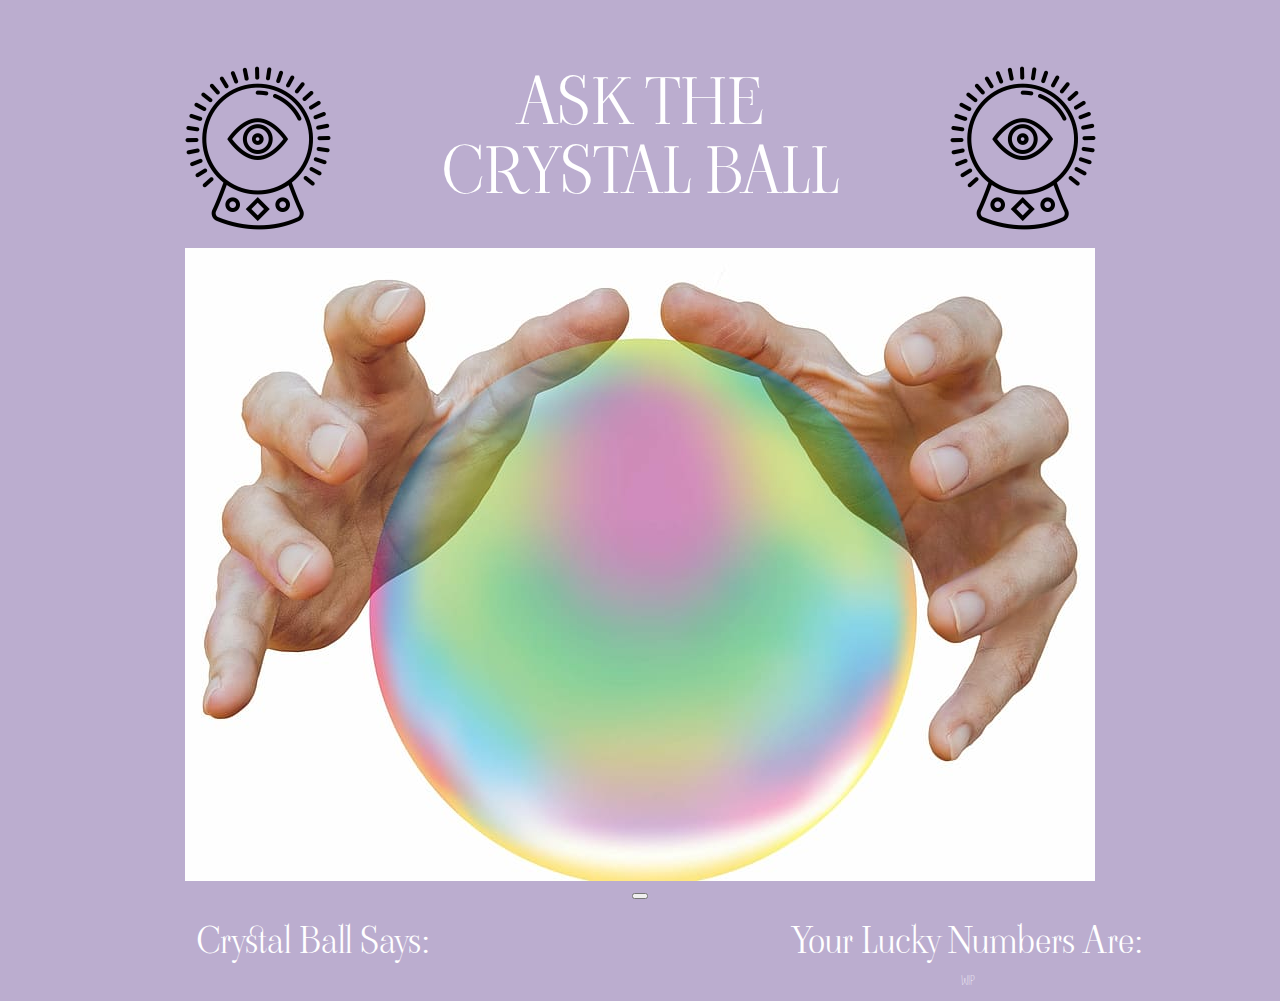
==== csci340lab2/index.html @ ba93d27d "Update index.html" ====
<!DOCTYPE html>
<html lang="en">
<head>
  <link rel="preconnect" href="https://fonts.googleapis.com">
<link rel="preconnect" href="https://fonts.gstatic.com" crossorigin>
<link href="https://fonts.googleapis.com/css2?family=Allison&family=Festive&family=Viaoda+Libre&family=Zen+Loop:ital@1&display=swap" rel="stylesheet">

  <title> Lab 2 </title>
   <link rel="stylesheet" href="https://maxcdn.bootstrapcdn.com/bootstrap/3.4.0/css/bootstrap.min.css">
  <style>
    body {
      font-family: 'Viaoda Libre', cursive;
      text-align: center;
      color: white;
    }
    p {
      font-family: 'Zen Loop', cursive;
    }

    h1 {
      text-align: center;
    }

    .startbutton {
        background-color: #8dd6e7;
        color: #8dd6e7;
        padding: 15px 32px;
        text-align: center;
        font-size: 16px;
    }

  </style>
  </head>

  <body style="background-color:#BBADCF;">
    <div class="container" style="background-color:#BBADCF;">
      <div class="jumbotron" style="background-color:#BBADCF;">
        <div class="col-sm-3">
          <img src="images/ball.jpg.png" alt="no image found">
        </div>
        <div class="col-sm-6">
          <h1 > ASK THE CRYSTAL BALL </h1>
        </div>
        <div class="col-sm-3">
          <img src="images/ball.jpg.png" alt="no image found">
        </div>
      </div>
    </div>


    <div class="row">
      <img class="crystal" src="images/hands.jpeg" alt="no image found">
    </div>

    <div class="row">
      <button onclick="getadvice()" BEGIN </button>
    </div>

    <div class="row">
      <div class="col-sm-6">
        <h1>Crystal Ball Says: </h1>
        <p class="givenAdvice"></p>
      </div>
      <div class="col-sm-6">
          <h1> Your Lucky Numbers Are: </h1>
          <p> WIP </p>
        </div>
    </div>


    <script src="https://ajax.googleapis.com/ajax/libs/jquery/3.4.1/jquery.min.js"></script>
    <script src="script.js"></script>
    </body>
</html>
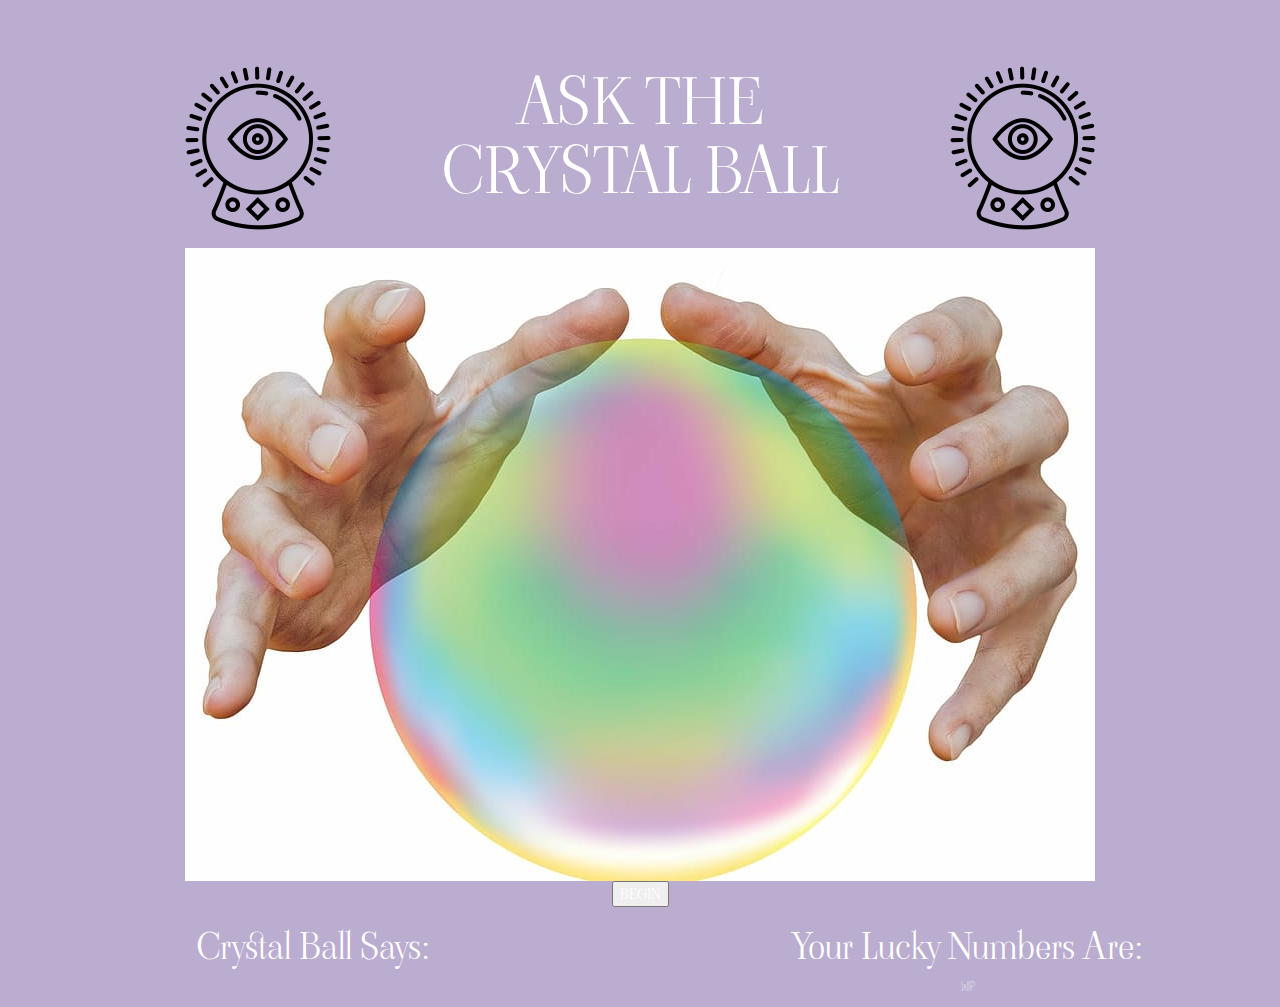
==== commit 8ffe056c: "Update index.html" ====
--- a/csci340lab2/index.html
+++ b/csci340lab2/index.html
@@ -21,7 +21,7 @@
       text-align: center;
     }
 
-    .startbutton {
+    .button {
         background-color: #8dd6e7;
         color: #8dd6e7;
         padding: 15px 32px;
@@ -53,7 +53,7 @@
     </div>
 
     <div class="row">
-      <button onclick="getadvice()" BEGIN </button>
+      <button id="startbutton">BEGIN </button>
     </div>
 
     <div class="row">
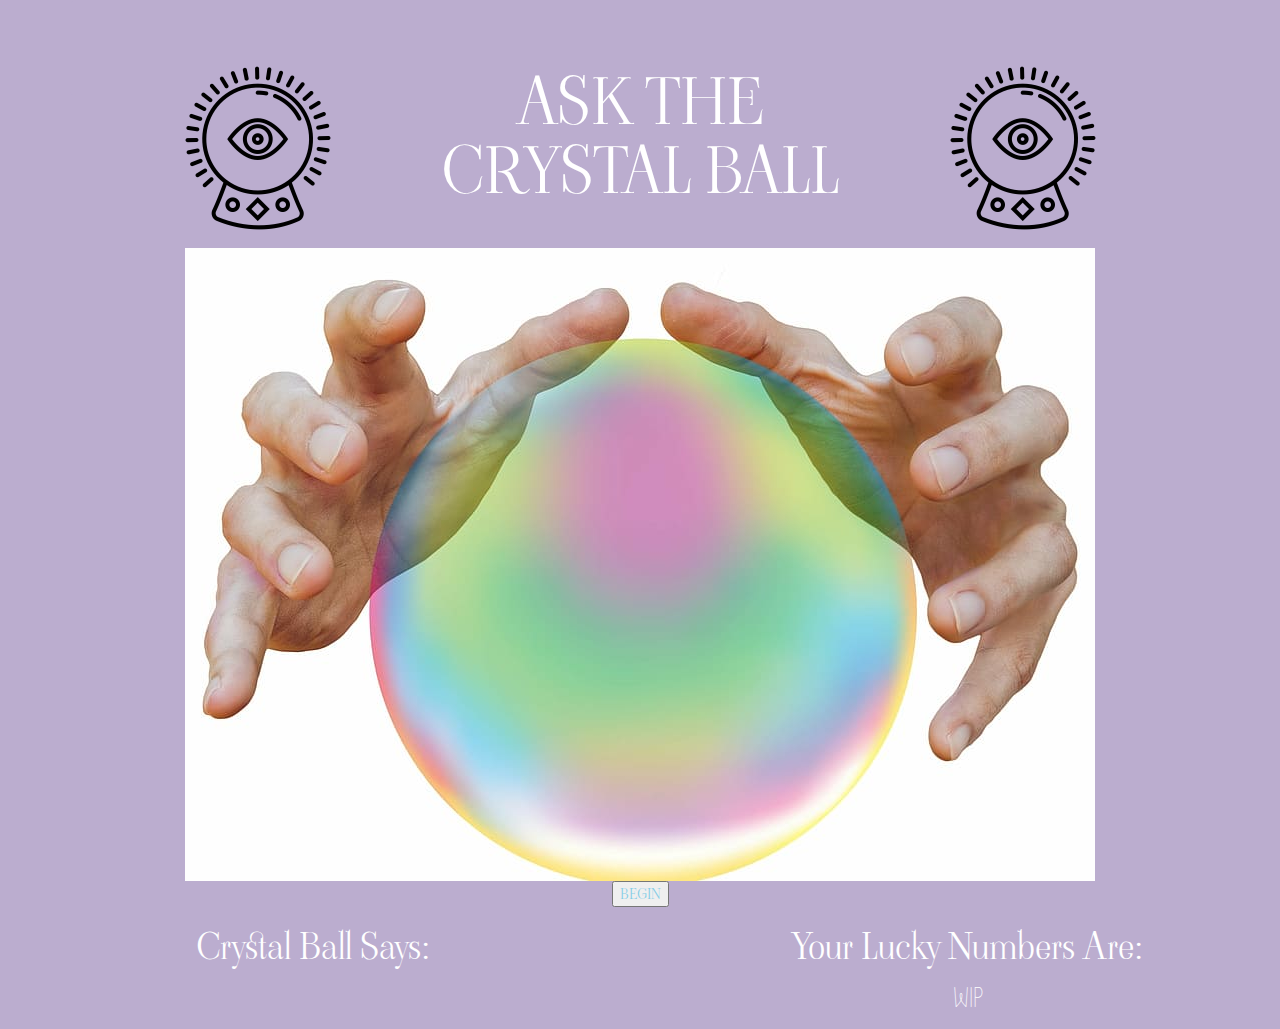
==== commit f315a11c: "Update index.html" ====
--- a/csci340lab2/index.html
+++ b/csci340lab2/index.html
@@ -15,18 +15,11 @@
     }
     p {
       font-family: 'Zen Loop', cursive;
+      font-size: 30px;
     }
 
     h1 {
       text-align: center;
-    }
-
-    .button {
-        background-color: #8dd6e7;
-        color: #8dd6e7;
-        padding: 15px 32px;
-        text-align: center;
-        font-size: 16px;
     }
 
   </style>
@@ -53,7 +46,7 @@
     </div>
 
     <div class="row">
-      <button id="startbutton">BEGIN </button>
+      <button id="startbutton" style="color: #84cde6">BEGIN </button>
     </div>
 
     <div class="row">
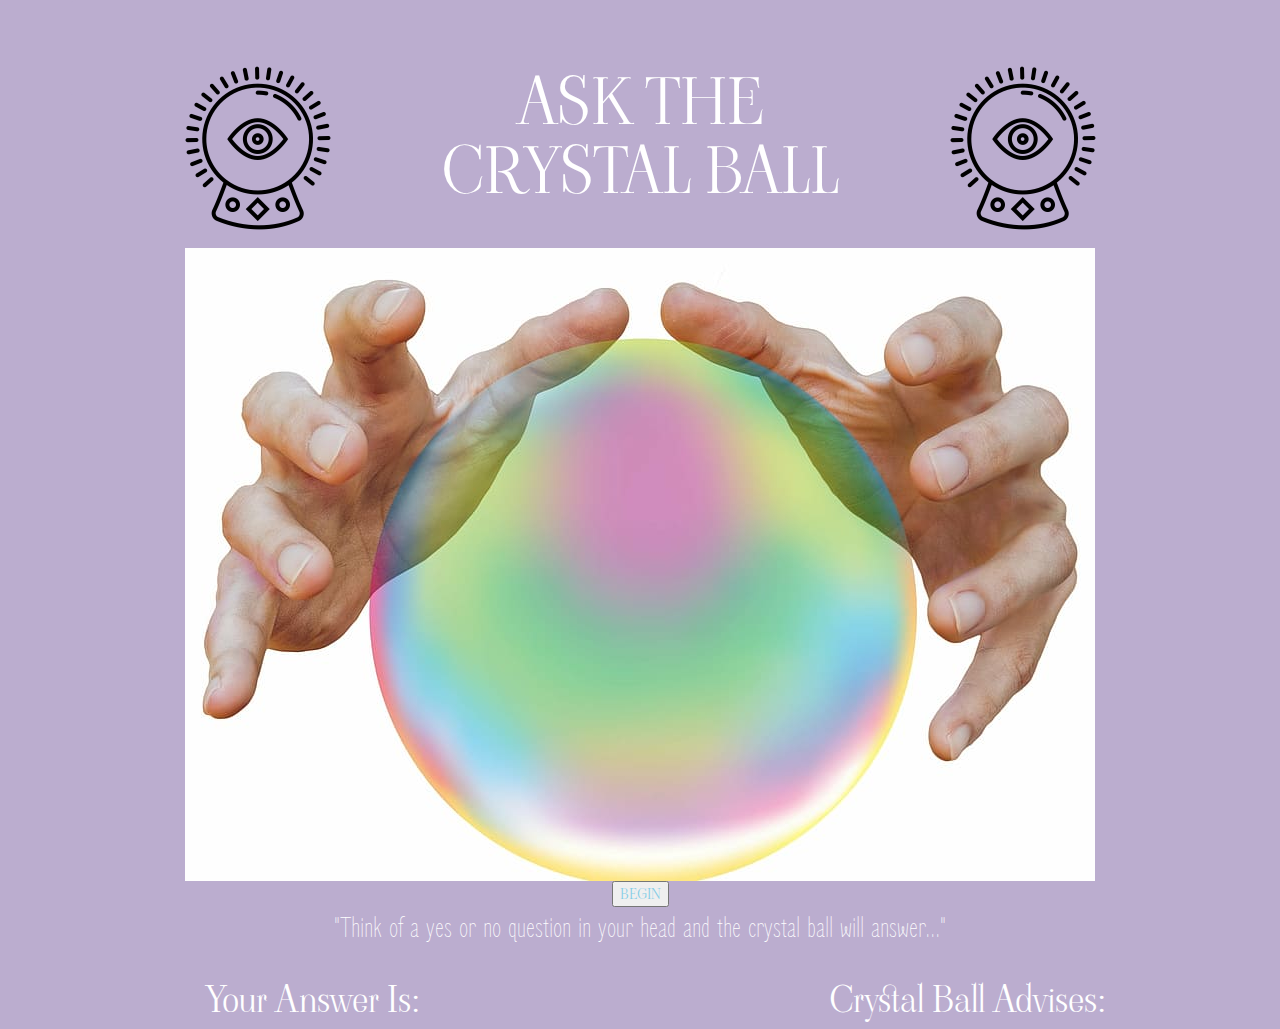
==== commit d584d593: "Update index.html" ====
--- a/csci340lab2/index.html
+++ b/csci340lab2/index.html
@@ -47,17 +47,19 @@
 
     <div class="row">
       <button id="startbutton" style="color: #84cde6">BEGIN </button>
+      <p>"Think of a yes or no question in your head and the crystal ball will answer..."
     </div>
 
     <div class="row">
       <div class="col-sm-6">
-        <h1>Crystal Ball Says: </h1>
+          <h1> Your Answer Is: </h1>
+          <p class="givenAnswer"> </p>
+        </div>
+      <div class="col-sm-6">
+        <h1>Crystal Ball Advises: </h1>
         <p class="givenAdvice"></p>
       </div>
-      <div class="col-sm-6">
-          <h1> Your Lucky Numbers Are: </h1>
-          <p> WIP </p>
-        </div>
+
     </div>
 
 
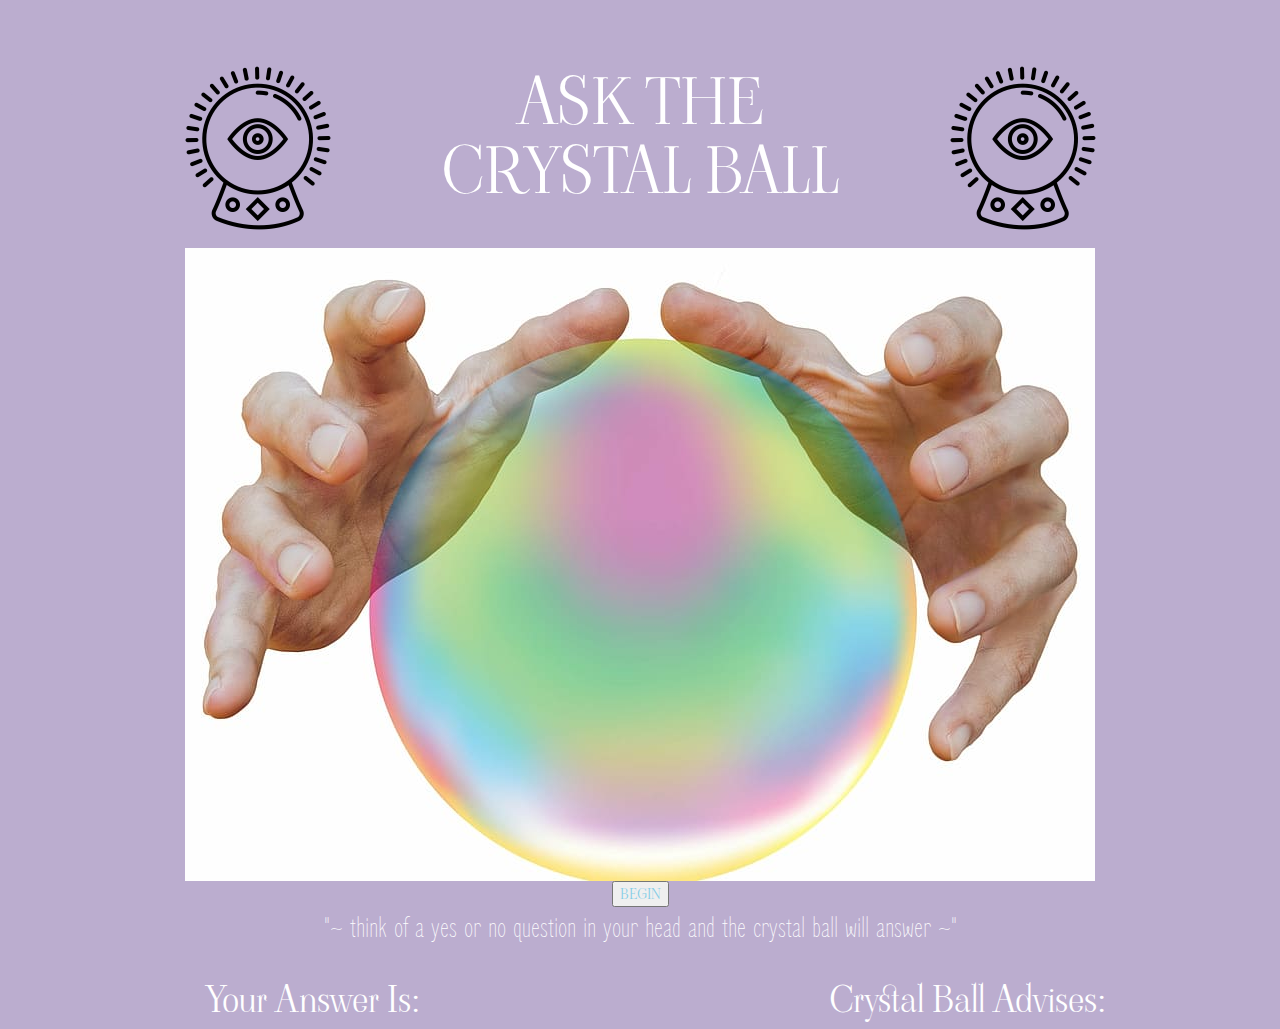
==== commit 91a18990: "Update index.html" ====
--- a/csci340lab2/index.html
+++ b/csci340lab2/index.html
@@ -47,7 +47,7 @@
 
     <div class="row">
       <button id="startbutton" style="color: #84cde6">BEGIN </button>
-      <p>"Think of a yes or no question in your head and the crystal ball will answer..."
+      <p>"~ think of a yes or no question in your head and the crystal ball will answer ~"
     </div>
 
     <div class="row">
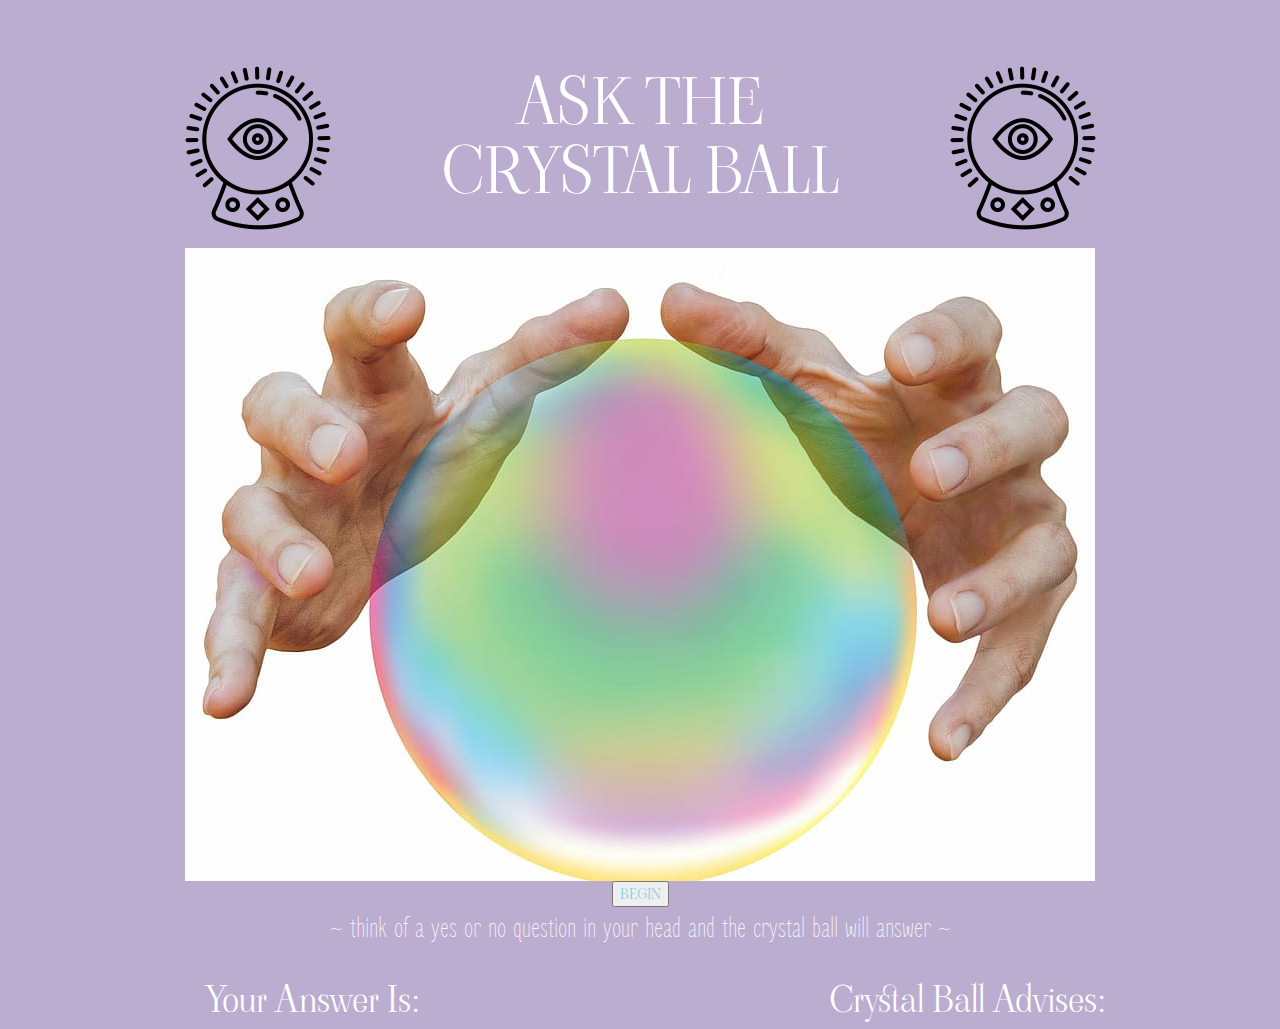
==== commit b17872dc: "Update index.html" ====
--- a/csci340lab2/index.html
+++ b/csci340lab2/index.html
@@ -47,7 +47,7 @@
 
     <div class="row">
       <button id="startbutton" style="color: #84cde6">BEGIN </button>
-      <p>"~ think of a yes or no question in your head and the crystal ball will answer ~"
+      <p>~ think of a yes or no question in your head and the crystal ball will answer ~</p>
     </div>
 
     <div class="row">
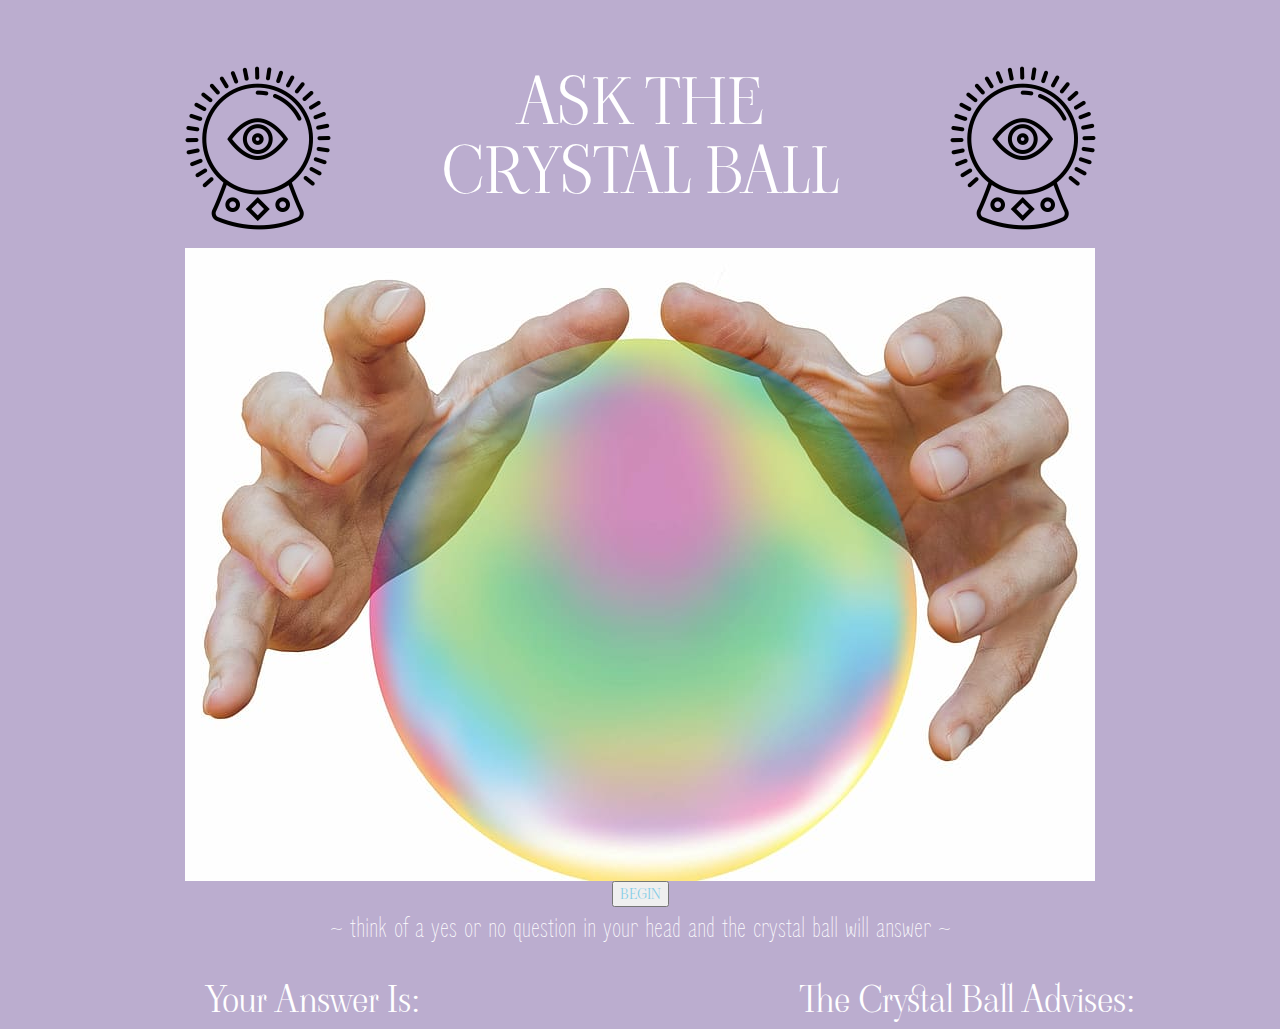
==== commit 8276e454: "Update index.html" ====
--- a/csci340lab2/index.html
+++ b/csci340lab2/index.html
@@ -56,7 +56,7 @@
           <p class="givenAnswer"> </p>
         </div>
       <div class="col-sm-6">
-        <h1>Crystal Ball Advises: </h1>
+        <h1>The Crystal Ball Advises: </h1>
         <p class="givenAdvice"></p>
       </div>
 
